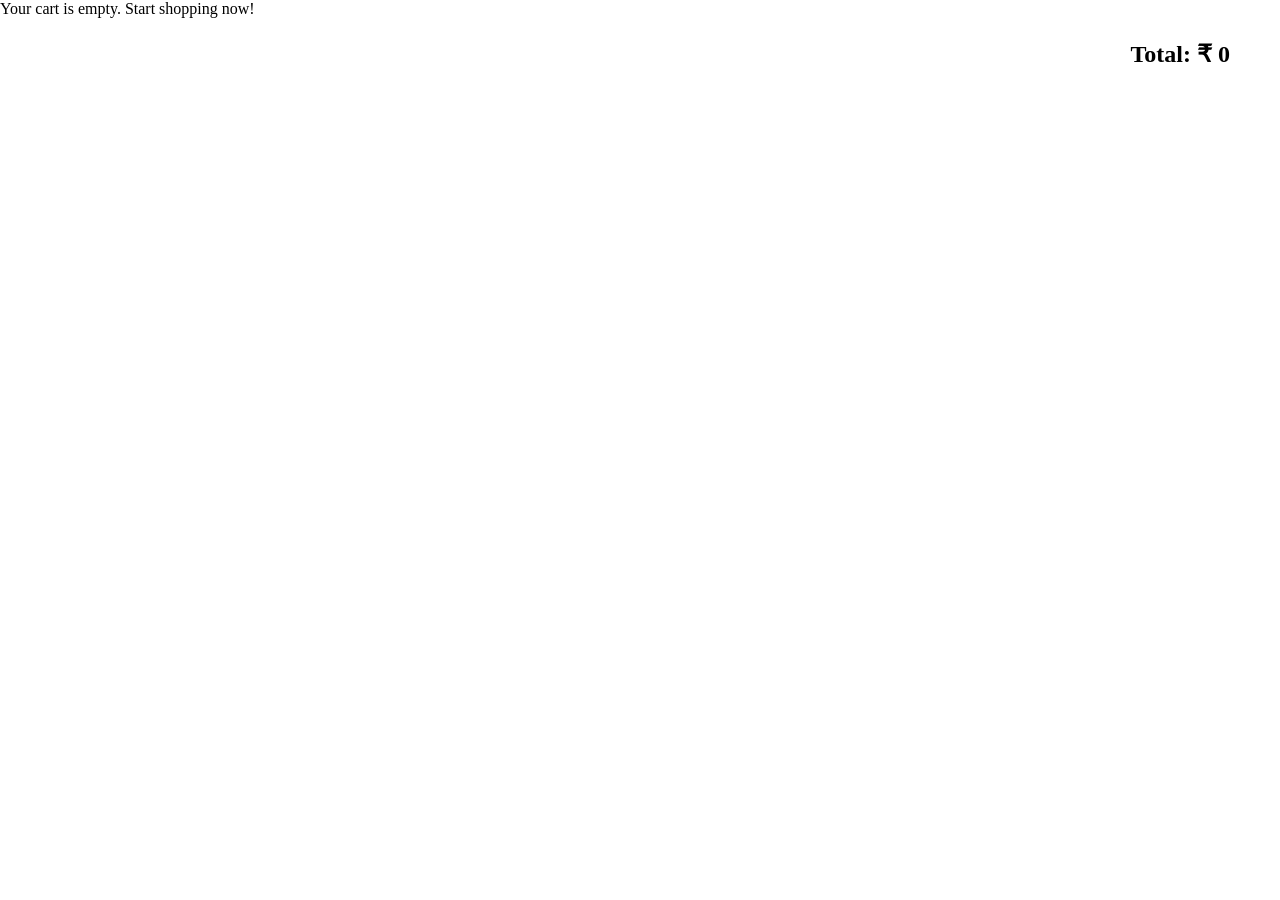
==== Cart/Cart.html @ c18729af "Initial commit - GoCart E-commerce Project" ====
<!DOCTYPE html>
<html lang="en">
<head>
    <meta charset="UTF-8">
    <meta name="viewport" content="width=device-width, initial-scale=1.0">
    <title>CartPage</title>
    <link rel="stylesheet" href="./Cart.css">
</head>
<body>
    
    <div id="cartcontainer">
        <div id="cartContent"></div>
        <div id="totalPrice"></div>
    </div>


    <script src="./Cart.js"></script>
</body>
</html>
---- Cart/Cart.css ----
*{
    margin: 0;
    padding: 0;
    box-sizing: border-box;
}
#cartcontainer{
    position: relative;
}
#empty{
    /* background:url(https://static.vecteezy.com/system/resources/previews/014/471/815/original/shopping-cart-business-icon-flat-cartoon-for-the-business-idea-web-design-illustration-free-vector.jpg); */
    margin:auto;
    height: 600px;
    width: 800px;
    display: flex;
    align-items: center;
    justify-content: center;
    font-size: 2rem;
}
#btn{
    height: 40px;
    width: 200px;
    background-color: blue;
    margin: auto;
}
#cartContent .prod-info{
    height: 200px;
    width: 80%;
    margin: 20px auto 70px;
    display: flex;
    justify-content: space-between;
    align-items: center;
    border-radius: 20px;
    box-shadow: rgba(0, 0, 0, 0.153) 0px 54px 55px, rgba(0, 0, 0, 0.12) 0px -12px 30px, rgba(0, 0, 0, 0.12) 0px 4px 6px, rgba(0, 0, 0, 0.17) 0px 12px 13px, rgba(0, 0, 0, 0.09) 0px -3px 5px;
}
#cartContent .prod-info #img{
    width: 20%;
    height: 100%;
    text-align: center;
}
#img img{
    width: 100%;
    height: 200px;
    background-position: center;
    object-fit: contain;
}
#cartContent .prod-info #itemDetails{
    height: 100%;
    width: 60%;
    display: flex;
    flex-direction: column;
    justify-content: space-around;

}
#cartContent .prod-info #itemDetails h3>i{
    color:olive;
    font-size: 2rem;
}
#cartContent .prod-info #itemDetails h3{
    color: rgb(233, 35, 35);
    font-size: 2rem;
}
#cartContent .prod-info #itemDetails #price{
    width: fit-content;
    padding: 4px 8px;
    background-color: burlywood;
    border-radius: 5px;
}
#cartContent .prod-info #itemDetails h2>i{
    color: rgb(239, 39, 39);
}
#cartContent button{
    padding: 10px 22px;
    border: none;
    background-color: red;
    margin-right: 10px;
    color: white;
    font-weight: 600;
    font-size: 18px;
    border-radius: 5px;
}
#totalPrice{

    position: absolute;
    right: 50px;
    bottom: -50px;
    
}
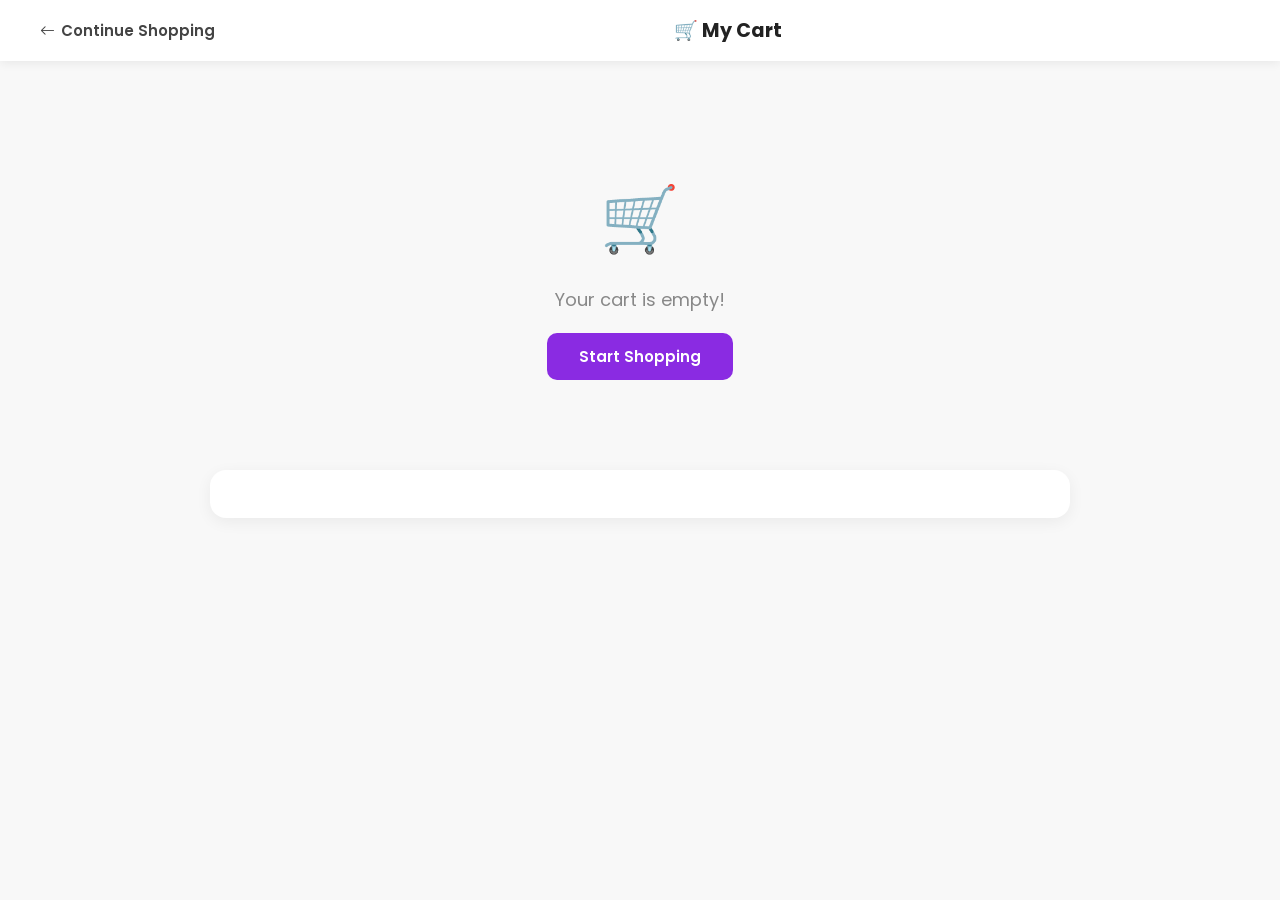
==== commit 8099e2bb: "Initial commit - GoCart project" ====
--- a/Cart/Cart.html
+++ b/Cart/Cart.html
@@ -3,16 +3,24 @@
 <head>
     <meta charset="UTF-8">
     <meta name="viewport" content="width=device-width, initial-scale=1.0">
-    <title>CartPage</title>
+    <title>GoCart - My Cart</title>
     <link rel="stylesheet" href="./Cart.css">
+    <link rel="stylesheet" href="https://cdn.jsdelivr.net/npm/bootstrap-icons@1.13.1/font/bootstrap-icons.min.css">
 </head>
 <body>
-    
+
+    <nav class="cart-nav">
+        <a href="../Home/Home.html" class="back-btn">
+            <i class="bi bi-arrow-left"></i> Continue Shopping
+        </a>
+        <h2>🛒 My Cart</h2>
+        <div></div>
+    </nav>
+
     <div id="cartcontainer">
         <div id="cartContent"></div>
-        <div id="totalPrice"></div>
+        <div id="totalSection"></div>
     </div>
-
 
     <script src="./Cart.js"></script>
 </body>
--- a/Cart/Cart.css
+++ b/Cart/Cart.css
@@ -1,89 +1,229 @@
-
-
-*{
+@import url('https://fonts.googleapis.com/css2?family=Poppins:wght@400;600;700&display=swap');
+
+* {
     margin: 0;
     padding: 0;
     box-sizing: border-box;
-}
-#cartcontainer{
-    position: relative;
-}
-#empty{
-    /* background:url(https://static.vecteezy.com/system/resources/previews/014/471/815/original/shopping-cart-business-icon-flat-cartoon-for-the-business-idea-web-design-illustration-free-vector.jpg); */
-    margin:auto;
-    height: 600px;
-    width: 800px;
-    display: flex;
+    font-family: 'Poppins', sans-serif;
+}
+
+body {
+    background: #f8f8f8;
+    min-height: 100vh;
+}
+
+/* ─── TOP NAV ──────────────────────────────────────────── */
+.cart-nav {
+    display: flex;
+    justify-content: space-between;
+    align-items: center;
+    padding: 16px 40px;
+    background: white;
+    box-shadow: 0 2px 10px rgba(0,0,0,0.07);
+    position: sticky;
+    top: 0;
+    z-index: 10;
+}
+
+.back-btn {
+    text-decoration: none;
+    color: #444;
+    font-weight: 600;
+    font-size: 15px;
+    display: flex;
+    align-items: center;
+    gap: 6px;
+    transition: color 0.2s;
+}
+
+.back-btn:hover {
+    color: blueviolet;
+}
+
+.cart-nav h2 {
+    font-size: 1.2rem;
+    color: #222;
+}
+
+/* ─── MAIN CONTAINER ─────────────────────────────────────── */
+#cartcontainer {
+    max-width: 900px;
+    margin: 0 auto;
+    padding: 30px 20px 80px;
+}
+
+/* ─── EMPTY STATE ─────────────────────────────────────────── */
+#empty {
+    display: flex;
+    flex-direction: column;
     align-items: center;
     justify-content: center;
-    font-size: 2rem;
-}
-#btn{
-    height: 40px;
-    width: 200px;
-    background-color: blue;
-    margin: auto;
-}
-#cartContent .prod-info{
-    height: 200px;
-    width: 80%;
-    margin: 20px auto 70px;
+    padding: 80px 20px;
+    gap: 20px;
+    text-align: center;
+}
+
+#empty .empty-icon {
+    font-size: 64px;
+}
+
+#empty p {
+    font-size: 18px;
+    color: #888;
+}
+
+#empty .shop-btn {
+    padding: 12px 32px;
+    background: blueviolet;
+    color: white;
+    border: none;
+    border-radius: 10px;
+    font-size: 15px;
+    font-weight: 600;
+    cursor: pointer;
+    text-decoration: none;
+    transition: background 0.2s;
+}
+
+#empty .shop-btn:hover {
+    background: #5a00b5;
+}
+
+/* ─── PRODUCT CARD ───────────────────────────────────────── */
+.prod-info {
+    display: flex;
+    align-items: center;
+    gap: 20px;
+    background: white;
+    border-radius: 16px;
+    padding: 16px 20px;
+    margin-bottom: 16px;
+    box-shadow: 0 4px 16px rgba(0,0,0,0.06);
+    transition: box-shadow 0.2s;
+}
+
+.prod-info:hover {
+    box-shadow: 0 6px 24px rgba(0,0,0,0.1);
+}
+
+.prod-img {
+    width: 110px;
+    min-width: 110px;
+    height: 110px;
+    background: #f5f5f5;
+    border-radius: 12px;
+    display: flex;
+    align-items: center;
+    justify-content: center;
+    overflow: hidden;
+}
+
+.prod-img img {
+    width: 100%;
+    height: 100%;
+    object-fit: contain;
+}
+
+.prod-details {
+    flex: 1;
+    display: flex;
+    flex-direction: column;
+    gap: 6px;
+}
+
+.prod-details h3 {
+    font-size: 15px;
+    font-weight: 700;
+    color: #222;
+}
+
+.prod-details .category {
+    font-size: 13px;
+    color: #999;
+}
+
+.prod-details .item-price {
+    font-size: 17px;
+    font-weight: 700;
+    color: #e63946;
+}
+
+.remove-btn {
+    padding: 8px 18px;
+    background: #fff0f0;
+    color: #e63946;
+    border: 1px solid #ffd5d5;
+    border-radius: 8px;
+    font-size: 13px;
+    font-weight: 600;
+    cursor: pointer;
+    transition: background 0.2s;
+    white-space: nowrap;
+}
+
+.remove-btn:hover {
+    background: #ffe0e0;
+}
+
+/* ─── TOTAL SECTION ─────────────────────────────────────── */
+#totalSection {
+    background: white;
+    border-radius: 16px;
+    padding: 24px 28px;
+    box-shadow: 0 4px 16px rgba(0,0,0,0.06);
+    margin-top: 10px;
     display: flex;
     justify-content: space-between;
     align-items: center;
-    border-radius: 20px;
-    box-shadow: rgba(0, 0, 0, 0.153) 0px 54px 55px, rgba(0, 0, 0, 0.12) 0px -12px 30px, rgba(0, 0, 0, 0.12) 0px 4px 6px, rgba(0, 0, 0, 0.17) 0px 12px 13px, rgba(0, 0, 0, 0.09) 0px -3px 5px;
-}
-#cartContent .prod-info #img{
-    width: 20%;
-    height: 100%;
-    text-align: center;
-}
-#img img{
-    width: 100%;
-    height: 200px;
-    background-position: center;
-    object-fit: contain;
-}
-#cartContent .prod-info #itemDetails{
-    height: 100%;
-    width: 60%;
-    display: flex;
-    flex-direction: column;
-    justify-content: space-around;
-
-}
-#cartContent .prod-info #itemDetails h3>i{
-    color:olive;
-    font-size: 2rem;
-}
-#cartContent .prod-info #itemDetails h3{
-    color: rgb(233, 35, 35);
-    font-size: 2rem;
-}
-#cartContent .prod-info #itemDetails #price{
-    width: fit-content;
-    padding: 4px 8px;
-    background-color: burlywood;
-    border-radius: 5px;
-}
-#cartContent .prod-info #itemDetails h2>i{
-    color: rgb(239, 39, 39);
-}
-#cartContent button{
-    padding: 10px 22px;
+    flex-wrap: wrap;
+    gap: 16px;
+}
+
+#totalSection h2 {
+    font-size: 1.3rem;
+    color: #222;
+}
+
+#totalSection .checkout-btn {
+    padding: 12px 32px;
+    background: blueviolet;
+    color: white;
     border: none;
-    background-color: red;
-    margin-right: 10px;
-    color: white;
-    font-weight: 600;
-    font-size: 18px;
-    border-radius: 5px;
-}
-#totalPrice{
-
-    position: absolute;
-    right: 50px;
-    bottom: -50px;
-    
+    border-radius: 10px;
+    font-size: 15px;
+    font-weight: 600;
+    cursor: pointer;
+    transition: background 0.2s, transform 0.1s;
+}
+
+#totalSection .checkout-btn:hover {
+    background: #5a00b5;
+    transform: translateY(-1px);
+}
+
+/* ─── RESPONSIVE ─────────────────────────────────────────── */
+@media (max-width: 600px) {
+    .cart-nav {
+        padding: 14px 18px;
+    }
+
+    .prod-info {
+        flex-direction: column;
+        align-items: flex-start;
+        gap: 14px;
+    }
+
+    .prod-img {
+        width: 100%;
+        height: 180px;
+    }
+
+    .remove-btn {
+        align-self: flex-end;
+    }
+
+    #totalSection {
+        flex-direction: column;
+        align-items: flex-start;
+    }
 }
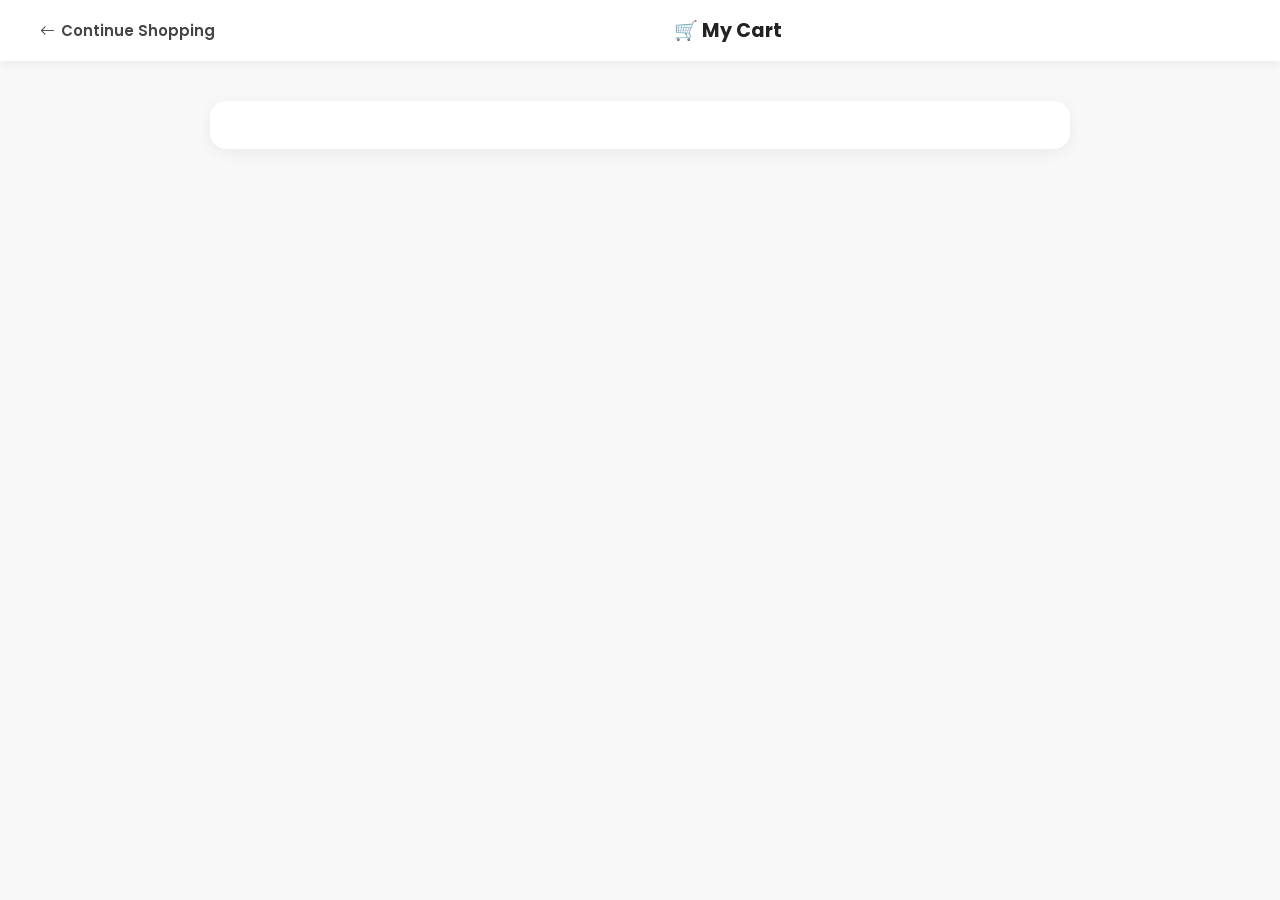
==== commit f531caa9: "fixed paths" ====
--- a/Cart/Cart.html
+++ b/Cart/Cart.html
@@ -10,7 +10,7 @@
 <body>
 
     <nav class="cart-nav">
-        <a href="../Home/Home.html" class="back-btn">
+        <a href="Home/Home.html" class="back-btn">
             <i class="bi bi-arrow-left"></i> Continue Shopping
         </a>
         <h2>🛒 My Cart</h2>
@@ -22,6 +22,6 @@
         <div id="totalSection"></div>
     </div>
 
-    <script src="./Cart.js"></script>
+    <script src="Cart/Cart.js"></script>
 </body>
 </html>
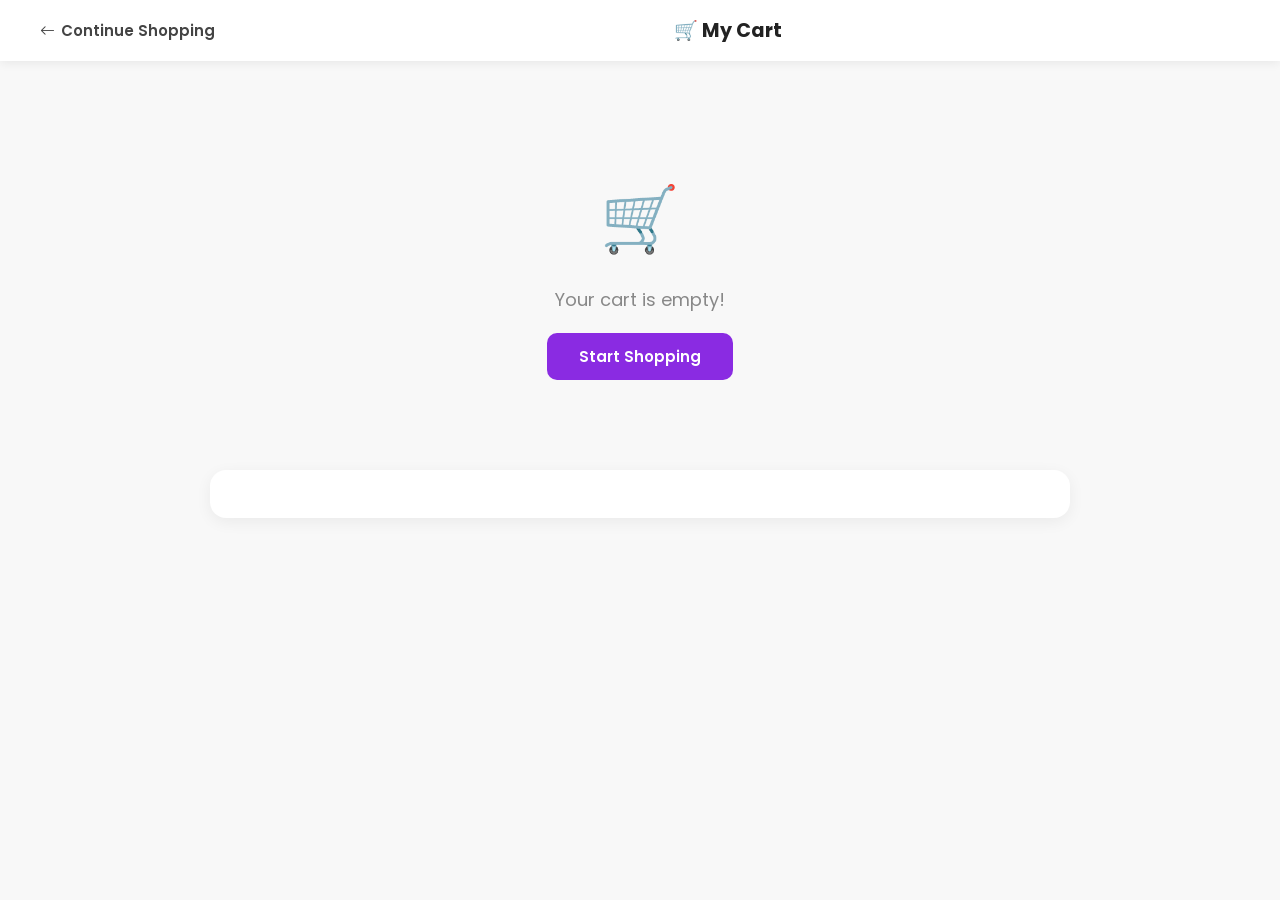
==== commit bca46224: "Initial commit - GoCart E-Commerce Project" ====
--- a/Cart/Cart.html
+++ b/Cart/Cart.html
@@ -10,7 +10,7 @@
 <body>
 
     <nav class="cart-nav">
-        <a href="Home/Home.html" class="back-btn">
+        <a href="../Home/Home.html" class="back-btn">
             <i class="bi bi-arrow-left"></i> Continue Shopping
         </a>
         <h2>🛒 My Cart</h2>
@@ -22,6 +22,6 @@
         <div id="totalSection"></div>
     </div>
 
-    <script src="Cart/Cart.js"></script>
+    <script src="./Cart.js"></script>
 </body>
 </html>
